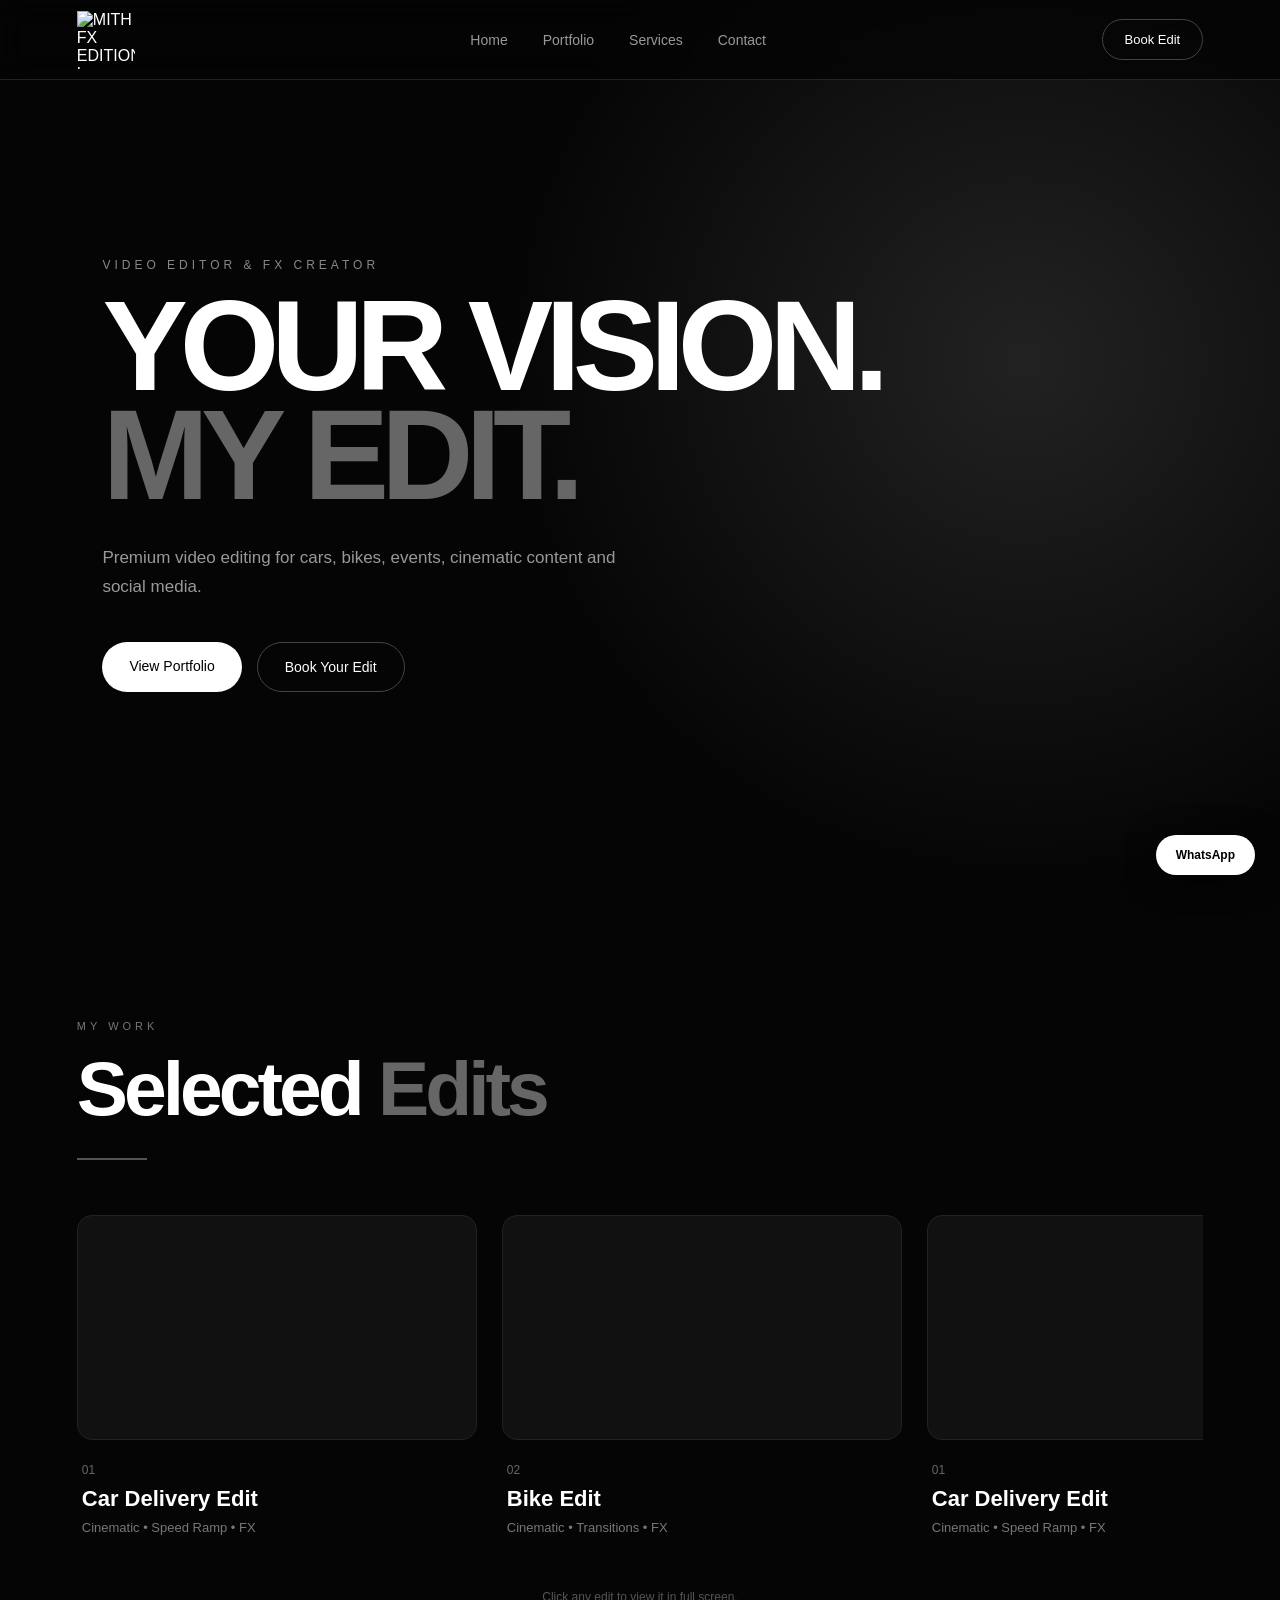
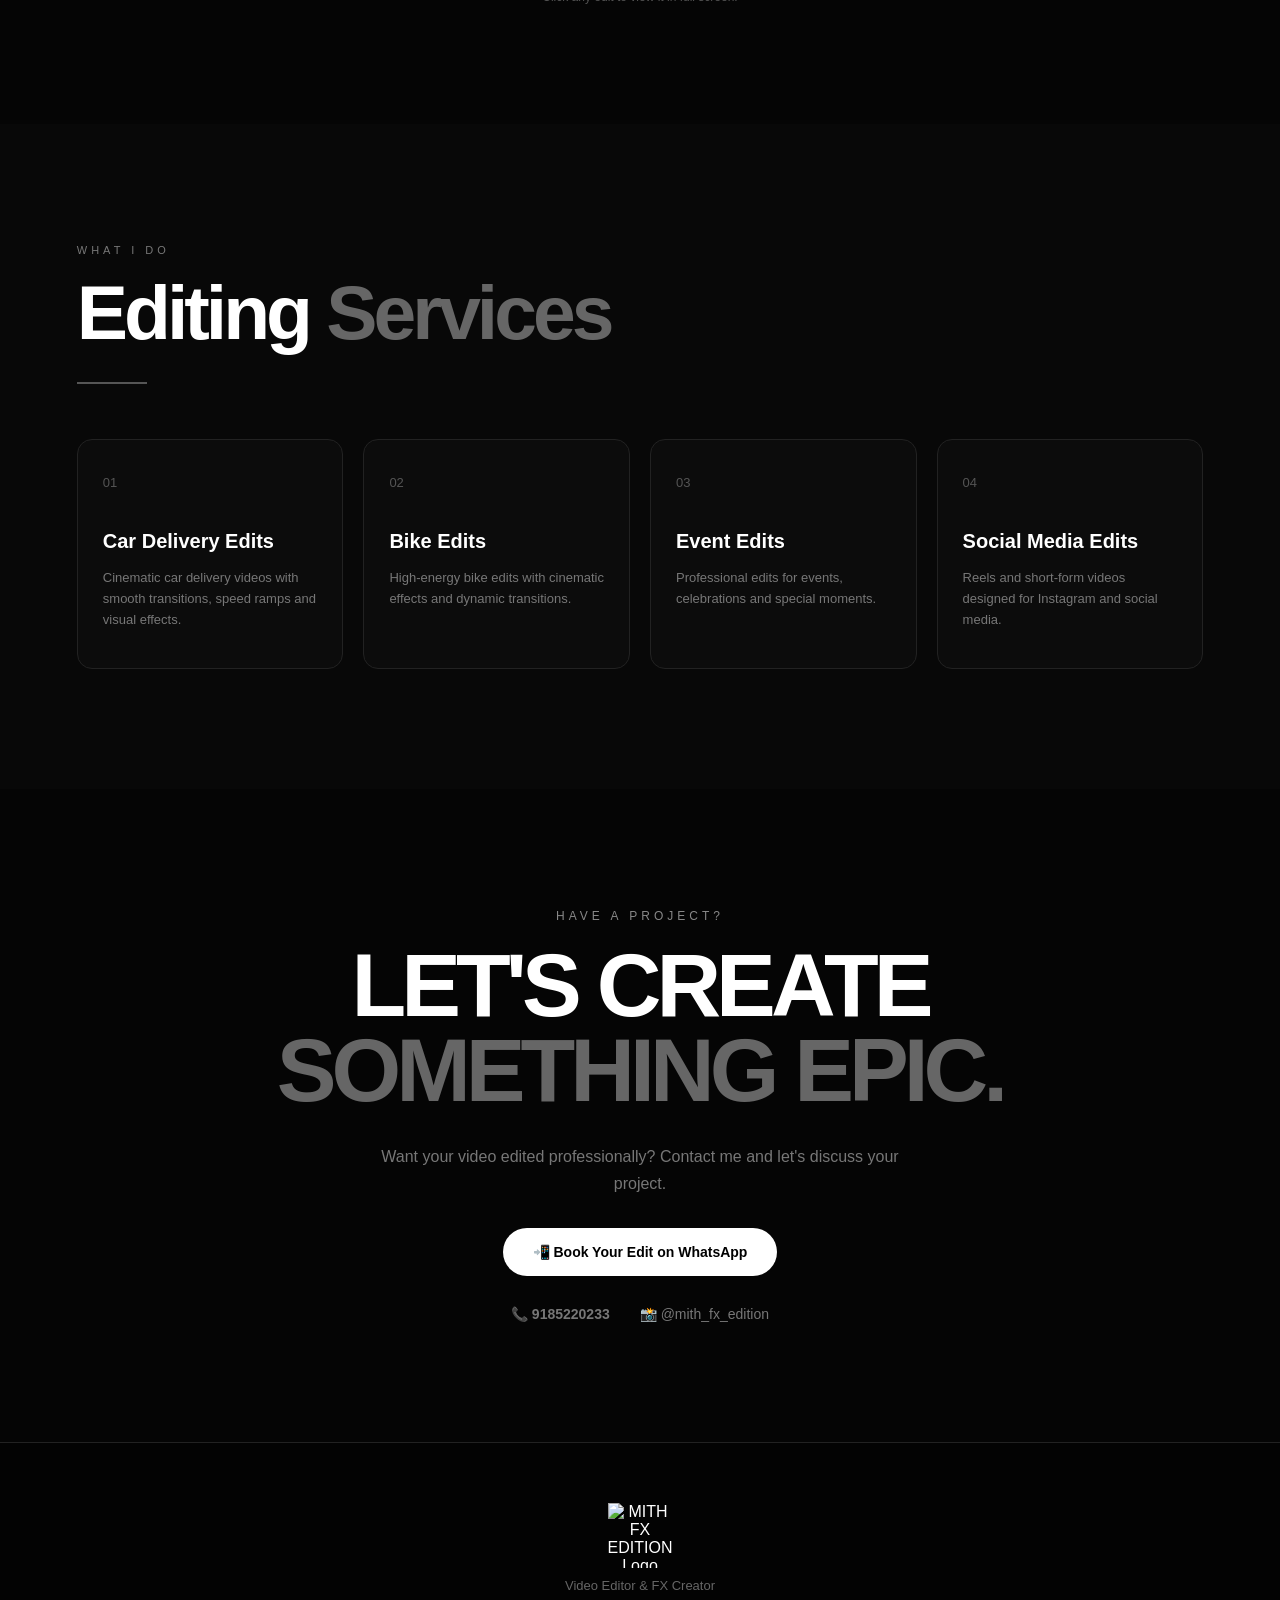
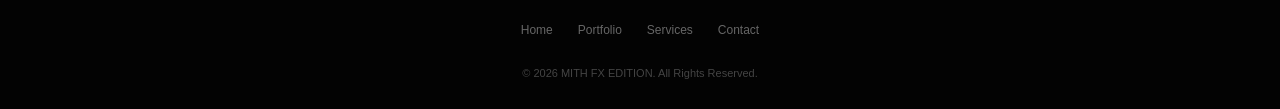
==== index.html @ 2e2ffcba "Add files via upload" ====
<!DOCTYPE html>
<html lang="en">
<head>
    <meta charset="UTF-8">
    <meta name="viewport" content="width=device-width, initial-scale=1.0">

    <title>MITH FX EDITION | Video Editor & FX Creator</title>

    <meta
        name="description"
        content="MITH FX EDITION - Premium video editing for cars, bikes, events and social media."
    >

    <link rel="stylesheet" href="style.css">
</head>

<body>

    <!-- ================= NAVBAR ================= -->

    <header class="navbar">

        <a href="index.html" class="logo">
            <img
                src="https://res.cloudinary.com/wcpmyjbi/image/upload/v1789043425/IMG_20260910_175846.jpg.jpg"
                alt="MITH FX EDITION Logo"
            >
        </a>

        <nav>
            <a href="#home">Home</a>
            <a href="#portfolio">Portfolio</a>
            <a href="#services">Services</a>
            <a href="#contact">Contact</a>
        </nav>

        <a
            class="nav-book"
            href="https://wa.me/9185220233?text=Hello%20MITH%20FX%20EDITION,%20I%20want%20to%20book%20a%20video%20edit."
            target="_blank"
        >
            Book Edit
        </a>

    </header>


    <!-- ================= HERO ================= -->

    <section class="hero" id="home">

        <div class="hero-content">

            <p class="small-title">
                VIDEO EDITOR & FX CREATOR
            </p>

            <h1>
                YOUR VISION.<br>
                <span>MY EDIT.</span>
            </h1>

            <p class="hero-description">
                Premium video editing for cars, bikes, events,
                cinematic content and social media.
            </p>

            <div class="hero-buttons">

                <a href="#portfolio" class="primary-button">
                    View Portfolio
                </a>

                <a
                    href="https://wa.me/9185220233?text=Hello%20MITH%20FX%20EDITION,%20I%20want%20to%20book%20an%20edit."
                    target="_blank"
                    class="secondary-button"
                >
                    Book Your Edit
                </a>

            </div>

        </div>

    </section>


    <!-- ================= PORTFOLIO ================= -->

    <section class="portfolio" id="portfolio">

        <div class="section-heading">

            <p>MY WORK</p>

            <h2>
                Selected <span>Edits</span>
            </h2>

            <div class="line"></div>

        </div>


        <div class="slider-container">

            <div class="video-slider">


                <!-- CAR DELIVERY -->

                <a
                    class="video-card"
                    href="viewer.html?video=car"
                >

                    <div class="video-wrapper">

                        <video
                            src="https://res.cloudinary.com/wcpmyjbi/video/upload/v1789042314/Video-48813.mp4"
                            autoplay
                            muted
                            loop
                            playsinline
                            preload="metadata"
                        ></video>

                        <div class="video-overlay">

                            <div class="play-icon">
                                ▶
                            </div>

                            <p>VIEW EDIT</p>

                        </div>

                    </div>

                    <div class="video-info">

                        <span>01</span>

                        <h3>Car Delivery Edit</h3>

                        <p>
                            Cinematic • Speed Ramp • FX
                        </p>

                    </div>

                </a>


                <!-- BIKE EDIT -->

                <a
                    class="video-card"
                    href="viewer.html?video=bike"
                >

                    <div class="video-wrapper">

                        <video
                            src="https://res.cloudinary.com/wcpmyjbi/video/upload/v1789042285/Video-71641.mp4"
                            autoplay
                            muted
                            loop
                            playsinline
                            preload="metadata"
                        ></video>

                        <div class="video-overlay">

                            <div class="play-icon">
                                ▶
                            </div>

                            <p>VIEW EDIT</p>

                        </div>

                    </div>

                    <div class="video-info">

                        <span>02</span>

                        <h3>Bike Edit</h3>

                        <p>
                            Cinematic • Transitions • FX
                        </p>

                    </div>

                </a>


                <!-- CAR COPY FOR LOOP -->

                <a
                    class="video-card"
                    href="viewer.html?video=car"
                >

                    <div class="video-wrapper">

                        <video
                            src="https://res.cloudinary.com/wcpmyjbi/video/upload/v1789042314/Video-48813.mp4"
                            autoplay
                            muted
                            loop
                            playsinline
                            preload="metadata"
                        ></video>

                        <div class="video-overlay">

                            <div class="play-icon">
                                ▶
                            </div>

                            <p>VIEW EDIT</p>

                        </div>

                    </div>

                    <div class="video-info">

                        <span>01</span>

                        <h3>Car Delivery Edit</h3>

                        <p>
                            Cinematic • Speed Ramp • FX
                        </p>

                    </div>

                </a>


                <!-- BIKE COPY FOR LOOP -->

                <a
                    class="video-card"
                    href="viewer.html?video=bike"
                >

                    <div class="video-wrapper">

                        <video
                            src="https://res.cloudinary.com/wcpmyjbi/video/upload/v1789042285/Video-71641.mp4"
                            autoplay
                            muted
                            loop
                            playsinline
                            preload="metadata"
                        ></video>

                        <div class="video-overlay">

                            <div class="play-icon">
                                ▶
                            </div>

                            <p>VIEW EDIT</p>

                        </div>

                    </div>

                    <div class="video-info">

                        <span>02</span>

                        <h3>Bike Edit</h3>

                        <p>
                            Cinematic • Transitions • FX
                        </p>

                    </div>

                </a>

            </div>

        </div>


        <p class="portfolio-note">
            Click any edit to view it in full screen.
        </p>

    </section>


    <!-- ================= SERVICES ================= -->

    <section class="services" id="services">

        <div class="section-heading">

            <p>WHAT I DO</p>

            <h2>
                Editing <span>Services</span>
            </h2>

            <div class="line"></div>

        </div>


        <div class="service-grid">


            <div class="service-card">

                <div class="service-number">
                    01
                </div>

                <h3>
                    Car Delivery Edits
                </h3>

                <p>
                    Cinematic car delivery videos with
                    smooth transitions, speed ramps
                    and visual effects.
                </p>

            </div>


            <div class="service-card">

                <div class="service-number">
                    02
                </div>

                <h3>
                    Bike Edits
                </h3>

                <p>
                    High-energy bike edits with cinematic
                    effects and dynamic transitions.
                </p>

            </div>


            <div class="service-card">

                <div class="service-number">
                    03
                </div>

                <h3>
                    Event Edits
                </h3>

                <p>
                    Professional edits for events,
                    celebrations and special moments.
                </p>

            </div>


            <div class="service-card">

                <div class="service-number">
                    04
                </div>

                <h3>
                    Social Media Edits
                </h3>

                <p>
                    Reels and short-form videos designed
                    for Instagram and social media.
                </p>

            </div>


        </div>

    </section>


    <!-- ================= CONTACT ================= -->

    <section class="contact" id="contact">

        <div class="contact-box">

            <p class="small-title">
                HAVE A PROJECT?
            </p>

            <h2>
                LET'S CREATE<br>
                <span>SOMETHING EPIC.</span>
            </h2>

            <p>
                Want your video edited professionally?
                Contact me and let's discuss your project.
            </p>


            <a
                href="https://wa.me/9185220233?text=Hello%20MITH%20FX%20EDITION,%20I%20want%20to%20book%20an%20edit."
                target="_blank"
                class="whatsapp-button"
            >
                📲 Book Your Edit on WhatsApp
            </a>


            <div class="contact-details">

                <p>
                    📞
                    <strong>9185220233</strong>
                </p>

                <p>
                    📸
                    <a
                        href="https://www.instagram.com/mith_fx_edition/"
                        target="_blank"
                    >
                        @mith_fx_edition
                    </a>
                </p>

            </div>

        </div>

    </section>


    <!-- ================= FOOTER ================= -->

    <footer>

        <div class="footer-logo">

            <img
                src="https://res.cloudinary.com/wcpmyjbi/image/upload/v1789043425/IMG_20260910_175846.jpg.jpg"
                alt="MITH FX EDITION Logo"
            >

        </div>

        <p>
            Video Editor & FX Creator
        </p>


        <div class="footer-links">

            <a href="#home">
                Home
            </a>

            <a href="#portfolio">
                Portfolio
            </a>

            <a href="#services">
                Services
            </a>

            <a href="#contact">
                Contact
            </a>

        </div>


        <div class="copyright">

            © 2026 MITH FX EDITION.
            All Rights Reserved.

        </div>

    </footer>


    <!-- ================= WHATSAPP FLOATING BUTTON ================= -->

    <a
        class="floating-whatsapp"
        href="https://wa.me/9185220233?text=Hello%20MITH%20FX%20EDITION,%20I%20want%20to%20book%20an%20edit."
        target="_blank"
        aria-label="Book Edit on WhatsApp"
    >
        WhatsApp
    </a>


</body>
</html>
---- style.css ----
/* =========================
   RESET
========================= */

* {
    margin: 0;
    padding: 0;
    box-sizing: border-box;
}


html {
    scroll-behavior: smooth;
}


body {
    background: #050505;
    color: #ffffff;

    font-family:
        Arial,
        Helvetica,
        sans-serif;

    overflow-x: hidden;
}


a {
    color: inherit;
    text-decoration: none;
}


/* =========================
   NAVBAR
========================= */

.navbar {
    position: fixed;

    top: 0;
    left: 0;

    width: 100%;

    height: 80px;

    display: flex;

    align-items: center;

    justify-content: space-between;

    padding: 0 6%;

    background:
        rgba(5, 5, 5, 0.78);

    backdrop-filter:
        blur(15px);

    border-bottom:
        1px solid #222;

    z-index: 1000;
}


.logo {
    display: flex;

    align-items: center;

    text-decoration: none;
}


.logo img {
    width: 58px;

    height: 58px;

    object-fit: contain;

    display: block;
}


.navbar nav {
    display: flex;

    gap: 35px;
}


.navbar nav a {
    color: #999;

    font-size: 14px;

    transition: 0.3s;
}


.navbar nav a:hover {
    color: #fff;
}


.nav-book {
    padding: 12px 22px;

    border:
        1px solid #444;

    border-radius: 30px;

    font-size: 13px;

    transition: 0.3s;
}


.nav-book:hover {
    background: #fff;

    color: #000;
}


/* =========================
   HERO
========================= */

.hero {
    min-height: 100vh;

    display: flex;

    align-items: center;

    padding:
        130px 8% 80px;

    position: relative;

    background:
        radial-gradient(
            circle at 80% 40%,
            #222 0%,
            #050505 45%
        );
}


.hero-content {
    max-width: 850px;
}


.small-title {
    color: #888;

    font-size: 12px;

    letter-spacing: 4px;

    margin-bottom: 20px;
}


.hero h1 {
    font-size:
        clamp(60px, 10vw, 145px);

    line-height: 0.85;

    letter-spacing: -8px;

    font-weight: 900;
}


.hero h1 span {
    color: #666;
}


.hero-description {
    max-width: 550px;

    color: #999;

    font-size: 17px;

    line-height: 1.7;

    margin-top: 35px;
}


.hero-buttons {
    display: flex;

    gap: 15px;

    margin-top: 40px;
}


.primary-button,
.secondary-button {
    padding:
        16px 27px;

    border-radius: 30px;

    font-size: 14px;

    transition: 0.3s;
}


.primary-button {
    background: #fff;

    color: #000;
}


.primary-button:hover {
    transform:
        translateY(-3px);
}


.secondary-button {
    border:
        1px solid #444;

    color: #fff;
}


.secondary-button:hover {
    background: #fff;

    color: #000;
}


/* =========================
   SECTIONS
========================= */

.portfolio,
.services,
.contact {
    padding:
        120px 6%;
}


.section-heading {
    margin-bottom: 55px;
}


.section-heading > p {
    color: #777;

    font-size: 11px;

    letter-spacing: 4px;

    margin-bottom: 12px;
}


.section-heading h2 {
    font-size:
        clamp(40px, 6vw, 80px);

    letter-spacing: -4px;
}


.section-heading h2 span {
    color: #666;
}


.line {
    width: 70px;

    height: 2px;

    background: #555;

    margin-top: 25px;
}


/* =========================
   VIDEO SLIDER
========================= */

.slider-container {
    width: 100%;

    overflow: hidden;
}


.video-slider {
    display: flex;

    gap: 25px;

    width: max-content;

    animation:
        slideVideos 35s linear infinite;
}


.video-slider:hover {
    animation-play-state: paused;
}


.video-card {
    width:
        min(400px, 75vw);

    flex-shrink: 0;

    display: block;
}


.video-wrapper {
    position: relative;

    width: 100%;

    aspect-ratio:
        16 / 9;

    overflow: hidden;

    background: #111;

    border-radius: 15px;

    border:
        1px solid #222;
}


.video-wrapper video {
    width: 100%;

    height: 100%;

    object-fit: cover;

    display: block;

    transition:
        transform 0.6s;
}


.video-card:hover video {
    transform:
        scale(1.05);
}


.video-overlay {
    position: absolute;

    inset: 0;

    display: flex;

    flex-direction: column;

    align-items: center;

    justify-content: center;

    background:
        rgba(0, 0, 0, 0.25);

    opacity: 0;

    transition: 0.3s;
}


.video-card:hover
.video-overlay {
    opacity: 1;
}


.play-icon {
    width: 60px;

    height: 60px;

    display: flex;

    align-items: center;

    justify-content: center;

    border:
        1px solid #fff;

    border-radius: 50%;

    background:
        rgba(0, 0, 0, 0.5);
}


.video-overlay p {
    margin-top: 15px;

    font-size: 11px;

    letter-spacing: 3px;
}


.video-info {
    padding:
        20px 5px;
}


.video-info span {
    color: #666;

    font-size: 12px;
}


.video-info h3 {
    font-size: 22px;

    margin-top: 8px;
}


.video-info p {
    color: #777;

    font-size: 13px;

    margin-top: 8px;
}


.portfolio-note {
    color: #555;

    text-align: center;

    margin-top: 35px;

    font-size: 12px;
}


@keyframes slideVideos {

    0% {
        transform:
            translateX(0);
    }

    100% {
        transform:
            translateX(-50%);
    }

}


/* =========================
   SERVICES
========================= */

.services {
    background: #080808;
}


.service-grid {
    display: grid;

    grid-template-columns:
        repeat(4, 1fr);

    gap: 20px;
}


.service-card {
    padding:
        35px 25px;

    border:
        1px solid #222;

    border-radius: 15px;

    background: #0c0c0c;

    min-height: 230px;

    transition: 0.3s;
}


.service-card:hover {
    transform:
        translateY(-8px);

    border-color: #555;
}


.service-number {
    color: #555;

    font-size: 13px;

    margin-bottom: 40px;
}


.service-card h3 {
    font-size: 20px;

    margin-bottom: 15px;
}


.service-card p {
    color: #777;

    line-height: 1.6;

    font-size: 13px;
}


/* =========================
   CONTACT
========================= */

.contact {
    text-align: center;

    display: flex;

    justify-content: center;
}


.contact-box {
    max-width: 850px;
}


.contact h2 {
    font-size:
        clamp(45px, 7vw, 90px);

    line-height: 0.95;

    letter-spacing: -5px;
}


.contact h2 span {
    color: #666;
}


.contact-box >
p:not(.small-title) {
    color: #777;

    line-height: 1.7;

    max-width: 550px;

    margin:
        30px auto;
}


.whatsapp-button {
    display: inline-block;

    padding:
        16px 30px;

    border-radius: 30px;

    background: #fff;

    color: #000;

    font-weight: bold;

    font-size: 14px;

    transition: 0.3s;
}


.whatsapp-button:hover {
    transform:
        translateY(-4px);

    box-shadow:
        0 10px 40px
        rgba(255,255,255,0.1);
}


.contact-details {
    margin-top: 30px;

    display: flex;

    justify-content: center;

    gap: 30px;

    color: #777;

    font-size: 14px;
}


.contact-details a:hover {
    color: #fff;
}


/* =========================
   FOOTER
========================= */

footer {
    border-top:
        1px solid #222;

    padding:
        60px 6% 30px;

    text-align: center;

    background: #030303;
}


.footer-logo {
    display: flex;

    justify-content: center;

    align-items: center;
}


.footer-logo img {
    width: 65px;

    height: 65px;

    object-fit: contain;
}


footer > p {
    color: #666;

    font-size: 13px;

    margin-top: 10px;
}


.footer-links {
    display: flex;

    justify-content: center;

    gap: 25px;

    margin: 30px 0;
}


.footer-links a {
    color: #666;

    font-size: 12px;
}


.footer-links a:hover {
    color: #fff;
}


.copyright {
    color: #444;

    font-size: 11px;

    margin-top: 30px;
}


/* =========================
   FLOATING WHATSAPP
========================= */

.floating-whatsapp {
    position: fixed;

    right: 25px;

    bottom: 25px;

    background: #fff;

    color: #000;

    padding:
        13px 20px;

    border-radius: 30px;

    font-size: 12px;

    font-weight: bold;

    z-index: 999;

    box-shadow:
        0 5px 30px
        rgba(0,0,0,0.5);

    transition: 0.3s;
}


.floating-whatsapp:hover {
    transform:
        translateY(-4px);
}


/* =========================
   VIEWER PAGE
========================= */

.viewer-page {
    min-height: 100vh;
}


.viewer-navbar {
    height: 80px;

    padding:
        0 6%;

    display: flex;

    align-items: center;

    justify-content: space-between;

    border-bottom:
        1px solid #222;
}


.back-button {
    color: #888;

    font-size: 14px;
}


.back-button:hover {
    color: #fff;
}


.viewer-container {
    min-height:
        calc(100vh - 80px);

    padding:
        70px 6%;

    display: flex;

    align-items: center;

    justify-content: center;

    gap: 70px;
}


.large-video-box {
    width:
        min(800px, 60vw);

    background: #000;

    border-radius: 15px;

    overflow: hidden;

    border:
        1px solid #222;
}


.large-video-box video {
    width: 100%;

    display: block;

    max-height: 75vh;
}


.viewer-info {
    max-width: 400px;
}


.viewer-info h1 {
    font-size:
        clamp(40px, 5vw, 70px);

    line-height: 0.95;

    letter-spacing: -3px;
}


.viewer-info >
p:not(.small-title) {
    color: #777;

    line-height: 1.7;

    margin:
        25px 0 30px;
}


/* =========================
   TABLET / MOBILE
========================= */

@media (max-width: 800px) {

    .navbar {
        height: 70px;

        padding:
            0 5%;
    }


    .logo img {
        width: 50px;

        height: 50px;
    }


    .navbar nav {
        display: none;
    }


    .nav-book {
        padding:
            9px 15px;

        font-size: 11px;
    }


    .hero {
        padding:
            120px 7% 70px;
    }


    .hero h1 {
        font-size: 65px;

        letter-spacing: -4px;
    }


    .hero-description {
        font-size: 14px;
    }


    .hero-buttons {
        flex-direction: column;

        align-items: flex-start;
    }


    .portfolio,
    .services,
    .contact {
        padding:
            80px 5%;
    }


    .section-heading h2 {
        letter-spacing: -2px;
    }


    .video-card {
        width: 80vw;
    }


    .service-grid {
        grid-template-columns:
            1fr 1fr;
    }


    .contact h2 {
        letter-spacing: -3px;
    }


    .contact-details {
        flex-direction: column;

        gap: 12px;
    }


    .viewer-navbar {
        padding:
            0 5%;
    }


    .viewer-container {
        padding:
            50px 5%;

        flex-direction: column;

        gap: 40px;
    }


    .large-video-box {
        width: 100%;
    }


    .viewer-info {
        width: 100%;
    }

}


/* =========================
   SMALL PHONES
========================= */

@media (max-width: 500px) {

    .service-grid {
        grid-template-columns: 1fr;
    }


    .service-card {
        min-height: auto;
    }


    .logo img {
        width: 46px;

        height: 46px;
    }


    .hero h1 {
        font-size: 56px;
    }


    .floating-whatsapp {
        right: 15px;

        bottom: 15px;

        padding:
            11px 16px;
    }

}
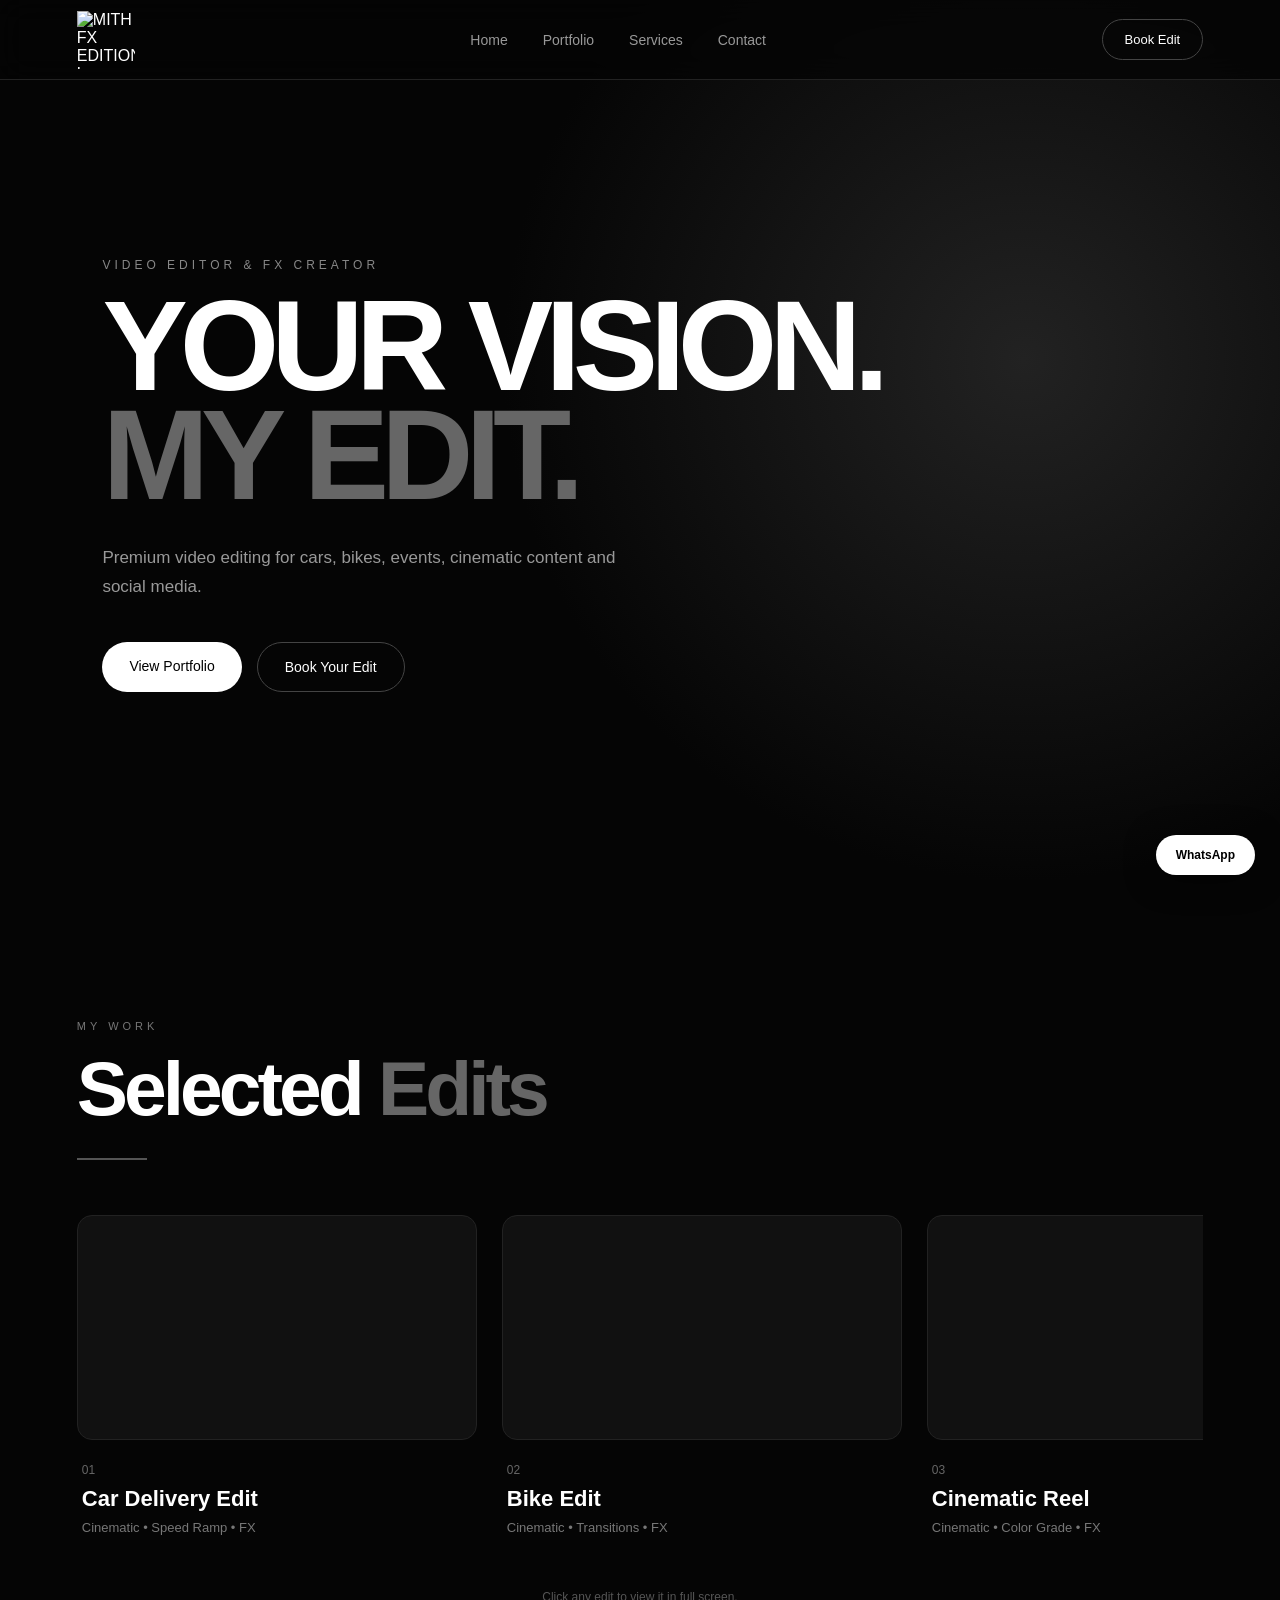
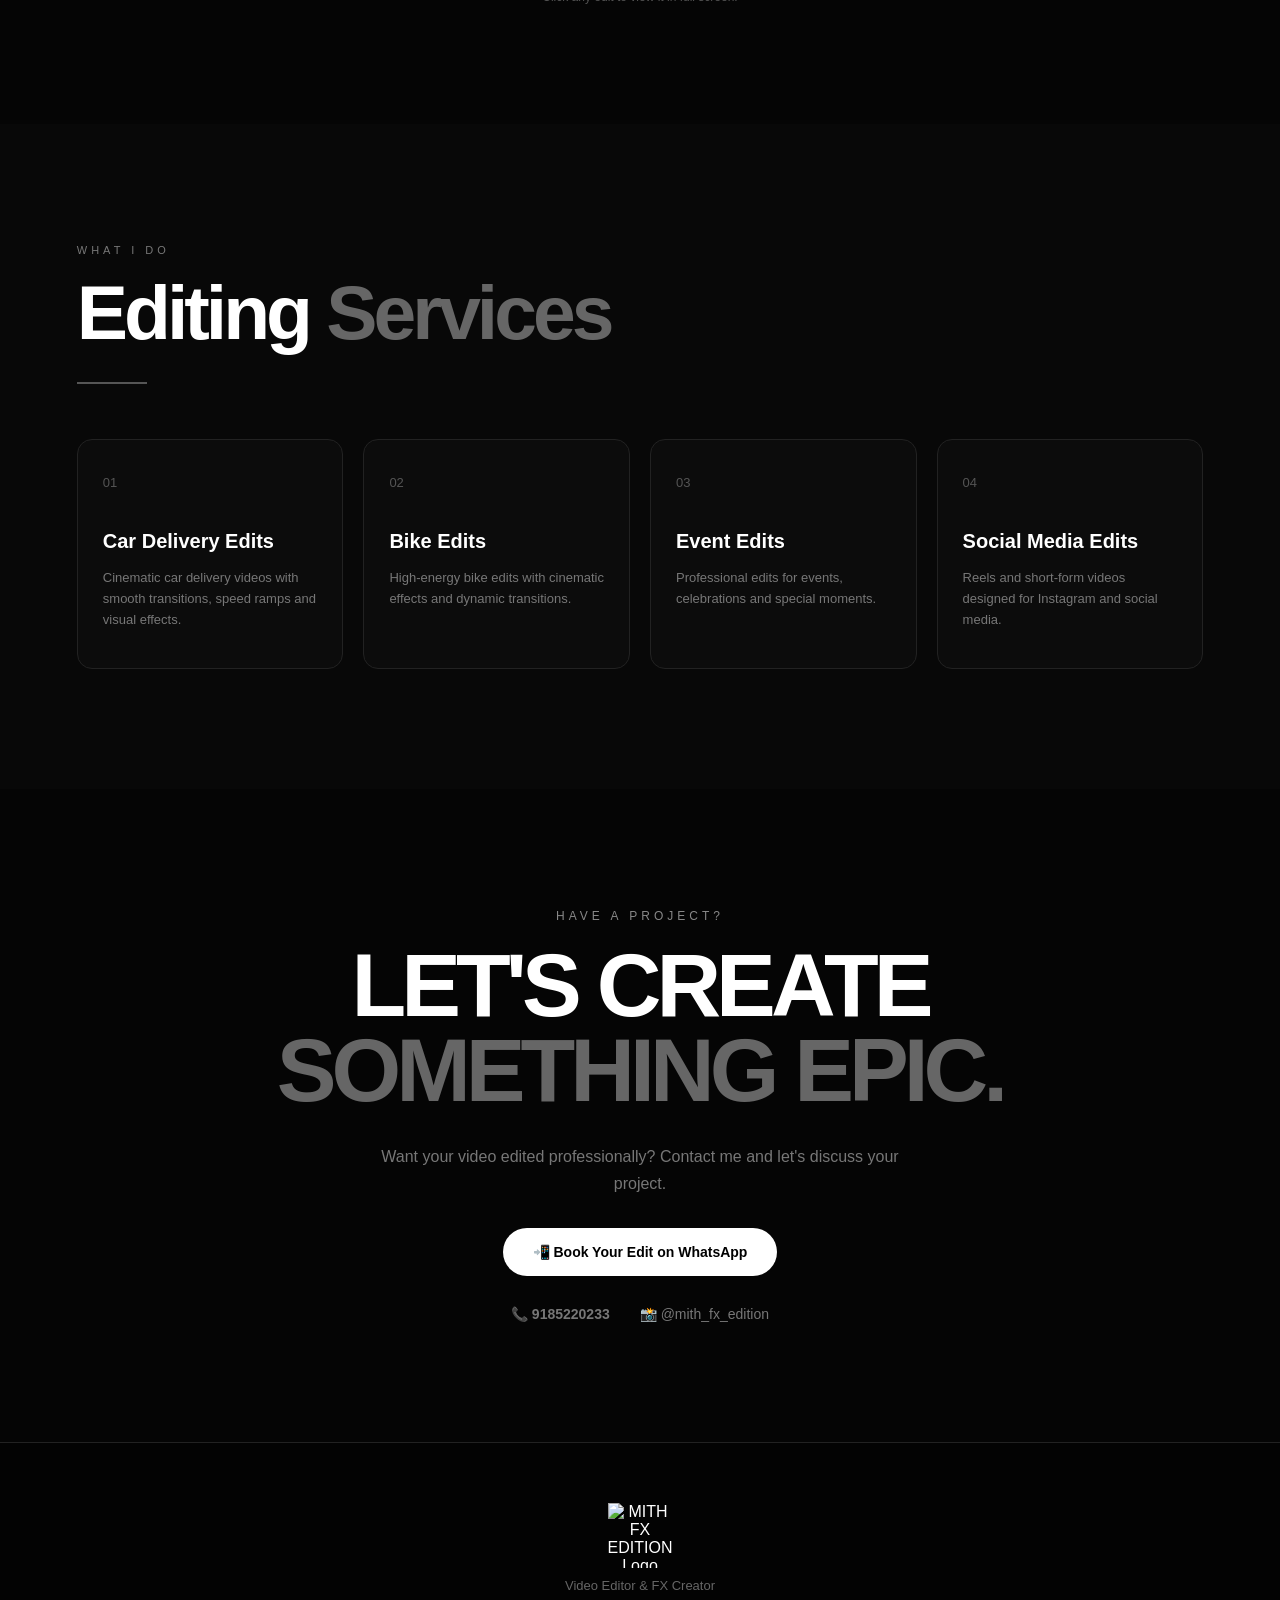
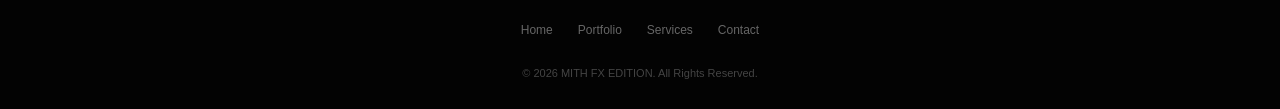
==== commit f6c29be2: "Add files via upload" ====
--- a/index.html
+++ b/index.html
@@ -1,516 +1,1236 @@
-<!DOCTYPE html>
-<html lang="en">
-<head>
-    <meta charset="UTF-8">
-    <meta name="viewport" content="width=device-width, initial-scale=1.0">
-
-    <title>MITH FX EDITION | Video Editor & FX Creator</title>
-
-    <meta
-        name="description"
-        content="MITH FX EDITION - Premium video editing for cars, bikes, events and social media."
-    >
-
-    <link rel="stylesheet" href="style.css">
-</head>
-
-<body>
-
-    <!-- ================= NAVBAR ================= -->
-
-    <header class="navbar">
-
-        <a href="index.html" class="logo">
-            <img
-                src="https://res.cloudinary.com/wcpmyjbi/image/upload/v1789043425/IMG_20260910_175846.jpg.jpg"
-                alt="MITH FX EDITION Logo"
-            >
-        </a>
-
-        <nav>
-            <a href="#home">Home</a>
-            <a href="#portfolio">Portfolio</a>
-            <a href="#services">Services</a>
-            <a href="#contact">Contact</a>
-        </nav>
-
-        <a
-            class="nav-book"
-            href="https://wa.me/9185220233?text=Hello%20MITH%20FX%20EDITION,%20I%20want%20to%20book%20a%20video%20edit."
-            target="_blank"
-        >
-            Book Edit
-        </a>
-
-    </header>
-
-
-    <!-- ================= HERO ================= -->
-
-    <section class="hero" id="home">
-
-        <div class="hero-content">
-
-            <p class="small-title">
-                VIDEO EDITOR & FX CREATOR
-            </p>
-
-            <h1>
-                YOUR VISION.<br>
-                <span>MY EDIT.</span>
-            </h1>
-
-            <p class="hero-description">
-                Premium video editing for cars, bikes, events,
-                cinematic content and social media.
-            </p>
-
-            <div class="hero-buttons">
-
-                <a href="#portfolio" class="primary-button">
-                    View Portfolio
-                </a>
-
-                <a
-                    href="https://wa.me/9185220233?text=Hello%20MITH%20FX%20EDITION,%20I%20want%20to%20book%20an%20edit."
-                    target="_blank"
-                    class="secondary-button"
-                >
-                    Book Your Edit
-                </a>
-
-            </div>
-
-        </div>
-
-    </section>
-
-
-    <!-- ================= PORTFOLIO ================= -->
-
-    <section class="portfolio" id="portfolio">
-
-        <div class="section-heading">
-
-            <p>MY WORK</p>
-
-            <h2>
-                Selected <span>Edits</span>
-            </h2>
-
-            <div class="line"></div>
-
-        </div>
-
-
-        <div class="slider-container">
-
-            <div class="video-slider">
-
-
-                <!-- CAR DELIVERY -->
-
-                <a
-                    class="video-card"
-                    href="viewer.html?video=car"
-                >
-
-                    <div class="video-wrapper">
-
-                        <video
-                            src="https://res.cloudinary.com/wcpmyjbi/video/upload/v1789042314/Video-48813.mp4"
-                            autoplay
-                            muted
-                            loop
-                            playsinline
-                            preload="metadata"
-                        ></video>
-
-                        <div class="video-overlay">
-
-                            <div class="play-icon">
-                                ▶
-                            </div>
-
-                            <p>VIEW EDIT</p>
-
-                        </div>
-
-                    </div>
-
-                    <div class="video-info">
-
-                        <span>01</span>
-
-                        <h3>Car Delivery Edit</h3>
-
-                        <p>
-                            Cinematic • Speed Ramp • FX
-                        </p>
-
-                    </div>
-
-                </a>
-
-
-                <!-- BIKE EDIT -->
-
-                <a
-                    class="video-card"
-                    href="viewer.html?video=bike"
-                >
-
-                    <div class="video-wrapper">
-
-                        <video
-                            src="https://res.cloudinary.com/wcpmyjbi/video/upload/v1789042285/Video-71641.mp4"
-                            autoplay
-                            muted
-                            loop
-                            playsinline
-                            preload="metadata"
-                        ></video>
-
-                        <div class="video-overlay">
-
-                            <div class="play-icon">
-                                ▶
-                            </div>
-
-                            <p>VIEW EDIT</p>
-
-                        </div>
-
-                    </div>
-
-                    <div class="video-info">
-
-                        <span>02</span>
-
-                        <h3>Bike Edit</h3>
-
-                        <p>
-                            Cinematic • Transitions • FX
-                        </p>
-
-                    </div>
-
-                </a>
-
-
-                <!-- CAR COPY FOR LOOP -->
-
-                <a
-                    class="video-card"
-                    href="viewer.html?video=car"
-                >
-
-                    <div class="video-wrapper">
-
-                        <video
-                            src="https://res.cloudinary.com/wcpmyjbi/video/upload/v1789042314/Video-48813.mp4"
-                            autoplay
-                            muted
-                            loop
-                            playsinline
-                            preload="metadata"
-                        ></video>
-
-                        <div class="video-overlay">
-
-                            <div class="play-icon">
-                                ▶
-                            </div>
-
-                            <p>VIEW EDIT</p>
-
-                        </div>
-
-                    </div>
-
-                    <div class="video-info">
-
-                        <span>01</span>
-
-                        <h3>Car Delivery Edit</h3>
-
-                        <p>
-                            Cinematic • Speed Ramp • FX
-                        </p>
-
-                    </div>
-
-                </a>
-
-
-                <!-- BIKE COPY FOR LOOP -->
-
-                <a
-                    class="video-card"
-                    href="viewer.html?video=bike"
-                >
-
-                    <div class="video-wrapper">
-
-                        <video
-                            src="https://res.cloudinary.com/wcpmyjbi/video/upload/v1789042285/Video-71641.mp4"
-                            autoplay
-                            muted
-                            loop
-                            playsinline
-                            preload="metadata"
-                        ></video>
-
-                        <div class="video-overlay">
-
-                            <div class="play-icon">
-                                ▶
-                            </div>
-
-                            <p>VIEW EDIT</p>
-
-                        </div>
-
-                    </div>
-
-                    <div class="video-info">
-
-                        <span>02</span>
-
-                        <h3>Bike Edit</h3>
-
-                        <p>
-                            Cinematic • Transitions • FX
-                        </p>
-
-                    </div>
-
-                </a>
-
-            </div>
-
-        </div>
-
-
-        <p class="portfolio-note">
-            Click any edit to view it in full screen.
-        </p>
-
-    </section>
-
-
-    <!-- ================= SERVICES ================= -->
-
-    <section class="services" id="services">
-
-        <div class="section-heading">
-
-            <p>WHAT I DO</p>
-
-            <h2>
-                Editing <span>Services</span>
-            </h2>
-
-            <div class="line"></div>
-
-        </div>
-
-
-        <div class="service-grid">
-
-
-            <div class="service-card">
-
-                <div class="service-number">
-                    01
-                </div>
-
-                <h3>
-                    Car Delivery Edits
-                </h3>
-
-                <p>
-                    Cinematic car delivery videos with
-                    smooth transitions, speed ramps
-                    and visual effects.
-                </p>
-
-            </div>
-
-
-            <div class="service-card">
-
-                <div class="service-number">
-                    02
-                </div>
-
-                <h3>
-                    Bike Edits
-                </h3>
-
-                <p>
-                    High-energy bike edits with cinematic
-                    effects and dynamic transitions.
-                </p>
-
-            </div>
-
-
-            <div class="service-card">
-
-                <div class="service-number">
-                    03
-                </div>
-
-                <h3>
-                    Event Edits
-                </h3>
-
-                <p>
-                    Professional edits for events,
-                    celebrations and special moments.
-                </p>
-
-            </div>
-
-
-            <div class="service-card">
-
-                <div class="service-number">
-                    04
-                </div>
-
-                <h3>
-                    Social Media Edits
-                </h3>
-
-                <p>
-                    Reels and short-form videos designed
-                    for Instagram and social media.
-                </p>
-
-            </div>
-
-
-        </div>
-
-    </section>
-
-
-    <!-- ================= CONTACT ================= -->
-
-    <section class="contact" id="contact">
-
-        <div class="contact-box">
-
-            <p class="small-title">
-                HAVE A PROJECT?
-            </p>
-
-            <h2>
-                LET'S CREATE<br>
-                <span>SOMETHING EPIC.</span>
-            </h2>
-
-            <p>
-                Want your video edited professionally?
-                Contact me and let's discuss your project.
-            </p>
-
-
-            <a
-                href="https://wa.me/9185220233?text=Hello%20MITH%20FX%20EDITION,%20I%20want%20to%20book%20an%20edit."
-                target="_blank"
-                class="whatsapp-button"
-            >
-                📲 Book Your Edit on WhatsApp
-            </a>
-
-
-            <div class="contact-details">
-
-                <p>
-                    📞
-                    <strong>9185220233</strong>
-                </p>
-
-                <p>
-                    📸
-                    <a
-                        href="https://www.instagram.com/mith_fx_edition/"
-                        target="_blank"
-                    >
-                        @mith_fx_edition
-                    </a>
-                </p>
-
-            </div>
-
-        </div>
-
-    </section>
-
-
-    <!-- ================= FOOTER ================= -->
-
-    <footer>
-
-        <div class="footer-logo">
-
-            <img
-                src="https://res.cloudinary.com/wcpmyjbi/image/upload/v1789043425/IMG_20260910_175846.jpg.jpg"
-                alt="MITH FX EDITION Logo"
-            >
-
-        </div>
-
-        <p>
-            Video Editor & FX Creator
-        </p>
-
-
-        <div class="footer-links">
-
-            <a href="#home">
-                Home
-            </a>
-
-            <a href="#portfolio">
-                Portfolio
-            </a>
-
-            <a href="#services">
-                Services
-            </a>
-
-            <a href="#contact">
-                Contact
-            </a>
-
-        </div>
-
-
-        <div class="copyright">
-
-            © 2026 MITH FX EDITION.
-            All Rights Reserved.
-
-        </div>
-
-    </footer>
-
-
-    <!-- ================= WHATSAPP FLOATING BUTTON ================= -->
-
-    <a
-        class="floating-whatsapp"
-        href="https://wa.me/9185220233?text=Hello%20MITH%20FX%20EDITION,%20I%20want%20to%20book%20an%20edit."
-        target="_blank"
-        aria-label="Book Edit on WhatsApp"
-    >
-        WhatsApp
-    </a>
-
-
-</body>
+<!DOCTYPE html>
+<html lang="en">
+<head>
+    <meta charset="UTF-8">
+    <meta name="viewport" content="width=device-width, initial-scale=1.0">
+
+    <title>MITH FX EDITION | Video Editor & FX Creator</title>
+
+    <meta
+        name="description"
+        content="MITH FX EDITION - Premium video editing for cars, bikes, events and social media."
+    >
+
+    <link rel="stylesheet" href="style.css">
+</head>
+
+<body>
+
+    <!-- ================= NAVBAR ================= -->
+
+    <header class="navbar">
+
+        <a href="index.html" class="logo">
+            <img
+                src="https://res.cloudinary.com/wcpmyjbi/image/upload/v1789043425/IMG_20260910_175846.jpg.jpg"
+                alt="MITH FX EDITION Logo"
+            >
+        </a>
+
+        <nav>
+            <a href="#home">Home</a>
+            <a href="#portfolio">Portfolio</a>
+            <a href="#services">Services</a>
+            <a href="#contact">Contact</a>
+        </nav>
+
+        <a
+            class="nav-book"
+            href="https://wa.me/9185220233?text=Hello%20MITH%20FX%20EDITION,%20I%20want%20to%20book%20a%20video%20edit."
+            target="_blank"
+        >
+            Book Edit
+        </a>
+
+    </header>
+
+
+    <!-- ================= HERO ================= -->
+
+    <section class="hero" id="home">
+
+        <div class="hero-content">
+
+            <p class="small-title">
+                VIDEO EDITOR & FX CREATOR
+            </p>
+
+            <h1>
+                YOUR VISION.<br>
+                <span>MY EDIT.</span>
+            </h1>
+
+            <p class="hero-description">
+                Premium video editing for cars, bikes, events,
+                cinematic content and social media.
+            </p>
+
+            <div class="hero-buttons">
+
+                <a href="#portfolio" class="primary-button">
+                    View Portfolio
+                </a>
+
+                <a
+                    href="https://wa.me/9185220233?text=Hello%20MITH%20FX%20EDITION,%20I%20want%20to%20book%20an%20edit."
+                    target="_blank"
+                    class="secondary-button"
+                >
+                    Book Your Edit
+                </a>
+
+            </div>
+
+        </div>
+
+    </section>
+
+
+    <!-- ================= PORTFOLIO ================= -->
+
+    <section class="portfolio" id="portfolio">
+
+        <div class="section-heading">
+
+            <p>MY WORK</p>
+
+            <h2>
+                Selected <span>Edits</span>
+            </h2>
+
+            <div class="line"></div>
+
+        </div>
+
+
+        <div class="slider-container">
+
+            <div class="video-slider">
+
+
+                <!-- CAR DELIVERY EDIT -->
+
+                <a
+                    class="video-card"
+                    href="viewer.html?video=car"
+                >
+
+                    <div class="video-wrapper">
+
+                        <video
+                            src="https://res.cloudinary.com/wcpmyjbi/video/upload/v1789042314/Video-48813.mp4"
+                            autoplay
+                            muted
+                            loop
+                            playsinline
+                            preload="metadata"
+                        ></video>
+
+                        <div class="video-overlay">
+
+                            <div class="play-icon">
+                                ▶
+                            </div>
+
+                            <p>VIEW EDIT</p>
+
+                        </div>
+
+                    </div>
+
+                    <div class="video-info">
+
+                        <span>01</span>
+
+                        <h3>Car Delivery Edit</h3>
+
+                        <p>
+                            Cinematic • Speed Ramp • FX
+                        </p>
+
+                    </div>
+
+                </a>
+
+
+                <!-- BIKE EDIT -->
+
+                <a
+                    class="video-card"
+                    href="viewer.html?video=bike"
+                >
+
+                    <div class="video-wrapper">
+
+                        <video
+                            src="https://res.cloudinary.com/wcpmyjbi/video/upload/v1789042285/Video-71641.mp4"
+                            autoplay
+                            muted
+                            loop
+                            playsinline
+                            preload="metadata"
+                        ></video>
+
+                        <div class="video-overlay">
+
+                            <div class="play-icon">
+                                ▶
+                            </div>
+
+                            <p>VIEW EDIT</p>
+
+                        </div>
+
+                    </div>
+
+                    <div class="video-info">
+
+                        <span>02</span>
+
+                        <h3>Bike Edit</h3>
+
+                        <p>
+                            Cinematic • Transitions • FX
+                        </p>
+
+                    </div>
+
+                </a>
+
+
+                <!-- CINEMATIC REEL -->
+
+                <a
+                    class="video-card"
+                    href="viewer.html?video=reel1"
+                >
+
+                    <div class="video-wrapper">
+
+                        <video
+                            src="https://res.cloudinary.com/wcpmyjbi/video/upload/v1794896628/IMG_2614.mp4"
+                            autoplay
+                            muted
+                            loop
+                            playsinline
+                            preload="metadata"
+                        ></video>
+
+                        <div class="video-overlay">
+
+                            <div class="play-icon">
+                                ▶
+                            </div>
+
+                            <p>VIEW EDIT</p>
+
+                        </div>
+
+                    </div>
+
+                    <div class="video-info">
+
+                        <span>03</span>
+
+                        <h3>Cinematic Reel</h3>
+
+                        <p>
+                            Cinematic • Color Grade • FX
+                        </p>
+
+                    </div>
+
+                </a>
+
+
+                <!-- SPEED RAMP REEL -->
+
+                <a
+                    class="video-card"
+                    href="viewer.html?video=reel2"
+                >
+
+                    <div class="video-wrapper">
+
+                        <video
+                            src="https://res.cloudinary.com/wcpmyjbi/video/upload/v1794896746/IMG_2600.mp4"
+                            autoplay
+                            muted
+                            loop
+                            playsinline
+                            preload="metadata"
+                        ></video>
+
+                        <div class="video-overlay">
+
+                            <div class="play-icon">
+                                ▶
+                            </div>
+
+                            <p>VIEW EDIT</p>
+
+                        </div>
+
+                    </div>
+
+                    <div class="video-info">
+
+                        <span>04</span>
+
+                        <h3>Speed Ramp Reel</h3>
+
+                        <p>
+                            Speed Ramp • Beat Sync • FX
+                        </p>
+
+                    </div>
+
+                </a>
+
+
+                <!-- TRANSITION REEL -->
+
+                <a
+                    class="video-card"
+                    href="viewer.html?video=reel3"
+                >
+
+                    <div class="video-wrapper">
+
+                        <video
+                            src="https://res.cloudinary.com/wcpmyjbi/video/upload/v1794896979/IMG_2609_1.mp4"
+                            autoplay
+                            muted
+                            loop
+                            playsinline
+                            preload="metadata"
+                        ></video>
+
+                        <div class="video-overlay">
+
+                            <div class="play-icon">
+                                ▶
+                            </div>
+
+                            <p>VIEW EDIT</p>
+
+                        </div>
+
+                    </div>
+
+                    <div class="video-info">
+
+                        <span>05</span>
+
+                        <h3>Transition Reel</h3>
+
+                        <p>
+                            Transitions • Motion • FX
+                        </p>
+
+                    </div>
+
+                </a>
+
+
+                <!-- FX SHOWCASE -->
+
+                <a
+                    class="video-card"
+                    href="viewer.html?video=reel4"
+                >
+
+                    <div class="video-wrapper">
+
+                        <video
+                            src="https://res.cloudinary.com/wcpmyjbi/video/upload/v1794897119/IMG_2586.mp4"
+                            autoplay
+                            muted
+                            loop
+                            playsinline
+                            preload="metadata"
+                        ></video>
+
+                        <div class="video-overlay">
+
+                            <div class="play-icon">
+                                ▶
+                            </div>
+
+                            <p>VIEW EDIT</p>
+
+                        </div>
+
+                    </div>
+
+                    <div class="video-info">
+
+                        <span>06</span>
+
+                        <h3>FX Showcase</h3>
+
+                        <p>
+                            Visual FX • Glow • Cinematic
+                        </p>
+
+                    </div>
+
+                </a>
+
+
+                <!-- SLOW-MO CINEMATIC -->
+
+                <a
+                    class="video-card"
+                    href="viewer.html?video=reel5"
+                >
+
+                    <div class="video-wrapper">
+
+                        <video
+                            src="https://res.cloudinary.com/wcpmyjbi/video/upload/v1794897346/IMG_3324.mp4"
+                            autoplay
+                            muted
+                            loop
+                            playsinline
+                            preload="metadata"
+                        ></video>
+
+                        <div class="video-overlay">
+
+                            <div class="play-icon">
+                                ▶
+                            </div>
+
+                            <p>VIEW EDIT</p>
+
+                        </div>
+
+                    </div>
+
+                    <div class="video-info">
+
+                        <span>07</span>
+
+                        <h3>Slow-Mo Cinematic</h3>
+
+                        <p>
+                            Slow Motion • Cinematic • Grade
+                        </p>
+
+                    </div>
+
+                </a>
+
+
+                <!-- BEAT SYNC REEL -->
+
+                <a
+                    class="video-card"
+                    href="viewer.html?video=reel6"
+                >
+
+                    <div class="video-wrapper">
+
+                        <video
+                            src="https://res.cloudinary.com/wcpmyjbi/video/upload/v1794897214/IMG_3302.mp4"
+                            autoplay
+                            muted
+                            loop
+                            playsinline
+                            preload="metadata"
+                        ></video>
+
+                        <div class="video-overlay">
+
+                            <div class="play-icon">
+                                ▶
+                            </div>
+
+                            <p>VIEW EDIT</p>
+
+                        </div>
+
+                    </div>
+
+                    <div class="video-info">
+
+                        <span>08</span>
+
+                        <h3>Beat Sync Reel</h3>
+
+                        <p>
+                            Beat Sync • Cuts • FX
+                        </p>
+
+                    </div>
+
+                </a>
+
+
+                <!-- DYNAMIC EDIT -->
+
+                <a
+                    class="video-card"
+                    href="viewer.html?video=reel7"
+                >
+
+                    <div class="video-wrapper">
+
+                        <video
+                            src="https://res.cloudinary.com/wcpmyjbi/video/upload/v1794897669/IMG_3466.mp4"
+                            autoplay
+                            muted
+                            loop
+                            playsinline
+                            preload="metadata"
+                        ></video>
+
+                        <div class="video-overlay">
+
+                            <div class="play-icon">
+                                ▶
+                            </div>
+
+                            <p>VIEW EDIT</p>
+
+                        </div>
+
+                    </div>
+
+                    <div class="video-info">
+
+                        <span>09</span>
+
+                        <h3>Dynamic Edit</h3>
+
+                        <p>
+                            Dynamic • Transitions • FX
+                        </p>
+
+                    </div>
+
+                </a>
+
+
+                <!-- SOCIAL MEDIA REEL -->
+
+                <a
+                    class="video-card"
+                    href="viewer.html?video=reel8"
+                >
+
+                    <div class="video-wrapper">
+
+                        <video
+                            src="https://res.cloudinary.com/wcpmyjbi/video/upload/v1794897957/IMG_4003_1.mp4"
+                            autoplay
+                            muted
+                            loop
+                            playsinline
+                            preload="metadata"
+                        ></video>
+
+                        <div class="video-overlay">
+
+                            <div class="play-icon">
+                                ▶
+                            </div>
+
+                            <p>VIEW EDIT</p>
+
+                        </div>
+
+                    </div>
+
+                    <div class="video-info">
+
+                        <span>10</span>
+
+                        <h3>Social Media Reel</h3>
+
+                        <p>
+                            Reels • Short-Form • FX
+                        </p>
+
+                    </div>
+
+                </a>
+
+
+                <!-- CAR DELIVERY EDIT (COPY FOR LOOP) -->
+
+                <a
+                    class="video-card"
+                    href="viewer.html?video=car"
+                >
+
+                    <div class="video-wrapper">
+
+                        <video
+                            src="https://res.cloudinary.com/wcpmyjbi/video/upload/v1789042314/Video-48813.mp4"
+                            autoplay
+                            muted
+                            loop
+                            playsinline
+                            preload="metadata"
+                        ></video>
+
+                        <div class="video-overlay">
+
+                            <div class="play-icon">
+                                ▶
+                            </div>
+
+                            <p>VIEW EDIT</p>
+
+                        </div>
+
+                    </div>
+
+                    <div class="video-info">
+
+                        <span>01</span>
+
+                        <h3>Car Delivery Edit</h3>
+
+                        <p>
+                            Cinematic • Speed Ramp • FX
+                        </p>
+
+                    </div>
+
+                </a>
+
+
+                <!-- BIKE EDIT (COPY FOR LOOP) -->
+
+                <a
+                    class="video-card"
+                    href="viewer.html?video=bike"
+                >
+
+                    <div class="video-wrapper">
+
+                        <video
+                            src="https://res.cloudinary.com/wcpmyjbi/video/upload/v1789042285/Video-71641.mp4"
+                            autoplay
+                            muted
+                            loop
+                            playsinline
+                            preload="metadata"
+                        ></video>
+
+                        <div class="video-overlay">
+
+                            <div class="play-icon">
+                                ▶
+                            </div>
+
+                            <p>VIEW EDIT</p>
+
+                        </div>
+
+                    </div>
+
+                    <div class="video-info">
+
+                        <span>02</span>
+
+                        <h3>Bike Edit</h3>
+
+                        <p>
+                            Cinematic • Transitions • FX
+                        </p>
+
+                    </div>
+
+                </a>
+
+
+                <!-- CINEMATIC REEL (COPY FOR LOOP) -->
+
+                <a
+                    class="video-card"
+                    href="viewer.html?video=reel1"
+                >
+
+                    <div class="video-wrapper">
+
+                        <video
+                            src="https://res.cloudinary.com/wcpmyjbi/video/upload/v1794896628/IMG_2614.mp4"
+                            autoplay
+                            muted
+                            loop
+                            playsinline
+                            preload="metadata"
+                        ></video>
+
+                        <div class="video-overlay">
+
+                            <div class="play-icon">
+                                ▶
+                            </div>
+
+                            <p>VIEW EDIT</p>
+
+                        </div>
+
+                    </div>
+
+                    <div class="video-info">
+
+                        <span>03</span>
+
+                        <h3>Cinematic Reel</h3>
+
+                        <p>
+                            Cinematic • Color Grade • FX
+                        </p>
+
+                    </div>
+
+                </a>
+
+
+                <!-- SPEED RAMP REEL (COPY FOR LOOP) -->
+
+                <a
+                    class="video-card"
+                    href="viewer.html?video=reel2"
+                >
+
+                    <div class="video-wrapper">
+
+                        <video
+                            src="https://res.cloudinary.com/wcpmyjbi/video/upload/v1794896746/IMG_2600.mp4"
+                            autoplay
+                            muted
+                            loop
+                            playsinline
+                            preload="metadata"
+                        ></video>
+
+                        <div class="video-overlay">
+
+                            <div class="play-icon">
+                                ▶
+                            </div>
+
+                            <p>VIEW EDIT</p>
+
+                        </div>
+
+                    </div>
+
+                    <div class="video-info">
+
+                        <span>04</span>
+
+                        <h3>Speed Ramp Reel</h3>
+
+                        <p>
+                            Speed Ramp • Beat Sync • FX
+                        </p>
+
+                    </div>
+
+                </a>
+
+
+                <!-- TRANSITION REEL (COPY FOR LOOP) -->
+
+                <a
+                    class="video-card"
+                    href="viewer.html?video=reel3"
+                >
+
+                    <div class="video-wrapper">
+
+                        <video
+                            src="https://res.cloudinary.com/wcpmyjbi/video/upload/v1794896979/IMG_2609_1.mp4"
+                            autoplay
+                            muted
+                            loop
+                            playsinline
+                            preload="metadata"
+                        ></video>
+
+                        <div class="video-overlay">
+
+                            <div class="play-icon">
+                                ▶
+                            </div>
+
+                            <p>VIEW EDIT</p>
+
+                        </div>
+
+                    </div>
+
+                    <div class="video-info">
+
+                        <span>05</span>
+
+                        <h3>Transition Reel</h3>
+
+                        <p>
+                            Transitions • Motion • FX
+                        </p>
+
+                    </div>
+
+                </a>
+
+
+                <!-- FX SHOWCASE (COPY FOR LOOP) -->
+
+                <a
+                    class="video-card"
+                    href="viewer.html?video=reel4"
+                >
+
+                    <div class="video-wrapper">
+
+                        <video
+                            src="https://res.cloudinary.com/wcpmyjbi/video/upload/v1794897119/IMG_2586.mp4"
+                            autoplay
+                            muted
+                            loop
+                            playsinline
+                            preload="metadata"
+                        ></video>
+
+                        <div class="video-overlay">
+
+                            <div class="play-icon">
+                                ▶
+                            </div>
+
+                            <p>VIEW EDIT</p>
+
+                        </div>
+
+                    </div>
+
+                    <div class="video-info">
+
+                        <span>06</span>
+
+                        <h3>FX Showcase</h3>
+
+                        <p>
+                            Visual FX • Glow • Cinematic
+                        </p>
+
+                    </div>
+
+                </a>
+
+
+                <!-- SLOW-MO CINEMATIC (COPY FOR LOOP) -->
+
+                <a
+                    class="video-card"
+                    href="viewer.html?video=reel5"
+                >
+
+                    <div class="video-wrapper">
+
+                        <video
+                            src="https://res.cloudinary.com/wcpmyjbi/video/upload/v1794897346/IMG_3324.mp4"
+                            autoplay
+                            muted
+                            loop
+                            playsinline
+                            preload="metadata"
+                        ></video>
+
+                        <div class="video-overlay">
+
+                            <div class="play-icon">
+                                ▶
+                            </div>
+
+                            <p>VIEW EDIT</p>
+
+                        </div>
+
+                    </div>
+
+                    <div class="video-info">
+
+                        <span>07</span>
+
+                        <h3>Slow-Mo Cinematic</h3>
+
+                        <p>
+                            Slow Motion • Cinematic • Grade
+                        </p>
+
+                    </div>
+
+                </a>
+
+
+                <!-- BEAT SYNC REEL (COPY FOR LOOP) -->
+
+                <a
+                    class="video-card"
+                    href="viewer.html?video=reel6"
+                >
+
+                    <div class="video-wrapper">
+
+                        <video
+                            src="https://res.cloudinary.com/wcpmyjbi/video/upload/v1794897214/IMG_3302.mp4"
+                            autoplay
+                            muted
+                            loop
+                            playsinline
+                            preload="metadata"
+                        ></video>
+
+                        <div class="video-overlay">
+
+                            <div class="play-icon">
+                                ▶
+                            </div>
+
+                            <p>VIEW EDIT</p>
+
+                        </div>
+
+                    </div>
+
+                    <div class="video-info">
+
+                        <span>08</span>
+
+                        <h3>Beat Sync Reel</h3>
+
+                        <p>
+                            Beat Sync • Cuts • FX
+                        </p>
+
+                    </div>
+
+                </a>
+
+
+                <!-- DYNAMIC EDIT (COPY FOR LOOP) -->
+
+                <a
+                    class="video-card"
+                    href="viewer.html?video=reel7"
+                >
+
+                    <div class="video-wrapper">
+
+                        <video
+                            src="https://res.cloudinary.com/wcpmyjbi/video/upload/v1794897669/IMG_3466.mp4"
+                            autoplay
+                            muted
+                            loop
+                            playsinline
+                            preload="metadata"
+                        ></video>
+
+                        <div class="video-overlay">
+
+                            <div class="play-icon">
+                                ▶
+                            </div>
+
+                            <p>VIEW EDIT</p>
+
+                        </div>
+
+                    </div>
+
+                    <div class="video-info">
+
+                        <span>09</span>
+
+                        <h3>Dynamic Edit</h3>
+
+                        <p>
+                            Dynamic • Transitions • FX
+                        </p>
+
+                    </div>
+
+                </a>
+
+
+                <!-- SOCIAL MEDIA REEL (COPY FOR LOOP) -->
+
+                <a
+                    class="video-card"
+                    href="viewer.html?video=reel8"
+                >
+
+                    <div class="video-wrapper">
+
+                        <video
+                            src="https://res.cloudinary.com/wcpmyjbi/video/upload/v1794897957/IMG_4003_1.mp4"
+                            autoplay
+                            muted
+                            loop
+                            playsinline
+                            preload="metadata"
+                        ></video>
+
+                        <div class="video-overlay">
+
+                            <div class="play-icon">
+                                ▶
+                            </div>
+
+                            <p>VIEW EDIT</p>
+
+                        </div>
+
+                    </div>
+
+                    <div class="video-info">
+
+                        <span>10</span>
+
+                        <h3>Social Media Reel</h3>
+
+                        <p>
+                            Reels • Short-Form • FX
+                        </p>
+
+                    </div>
+
+                </a>
+
+            </div>
+
+        </div>
+
+
+        <p class="portfolio-note">
+            Click any edit to view it in full screen.
+        </p>
+
+    </section>
+
+
+    <!-- ================= SERVICES ================= -->
+
+    <section class="services" id="services">
+
+        <div class="section-heading">
+
+            <p>WHAT I DO</p>
+
+            <h2>
+                Editing <span>Services</span>
+            </h2>
+
+            <div class="line"></div>
+
+        </div>
+
+
+        <div class="service-grid">
+
+
+            <div class="service-card">
+
+                <div class="service-number">
+                    01
+                </div>
+
+                <h3>
+                    Car Delivery Edits
+                </h3>
+
+                <p>
+                    Cinematic car delivery videos with
+                    smooth transitions, speed ramps
+                    and visual effects.
+                </p>
+
+            </div>
+
+
+            <div class="service-card">
+
+                <div class="service-number">
+                    02
+                </div>
+
+                <h3>
+                    Bike Edits
+                </h3>
+
+                <p>
+                    High-energy bike edits with cinematic
+                    effects and dynamic transitions.
+                </p>
+
+            </div>
+
+
+            <div class="service-card">
+
+                <div class="service-number">
+                    03
+                </div>
+
+                <h3>
+                    Event Edits
+                </h3>
+
+                <p>
+                    Professional edits for events,
+                    celebrations and special moments.
+                </p>
+
+            </div>
+
+
+            <div class="service-card">
+
+                <div class="service-number">
+                    04
+                </div>
+
+                <h3>
+                    Social Media Edits
+                </h3>
+
+                <p>
+                    Reels and short-form videos designed
+                    for Instagram and social media.
+                </p>
+
+            </div>
+
+
+        </div>
+
+    </section>
+
+
+    <!-- ================= CONTACT ================= -->
+
+    <section class="contact" id="contact">
+
+        <div class="contact-box">
+
+            <p class="small-title">
+                HAVE A PROJECT?
+            </p>
+
+            <h2>
+                LET'S CREATE<br>
+                <span>SOMETHING EPIC.</span>
+            </h2>
+
+            <p>
+                Want your video edited professionally?
+                Contact me and let's discuss your project.
+            </p>
+
+
+            <a
+                href="https://wa.me/9185220233?text=Hello%20MITH%20FX%20EDITION,%20I%20want%20to%20book%20an%20edit."
+                target="_blank"
+                class="whatsapp-button"
+            >
+                📲 Book Your Edit on WhatsApp
+            </a>
+
+
+            <div class="contact-details">
+
+                <p>
+                    📞
+                    <strong>9185220233</strong>
+                </p>
+
+                <p>
+                    📸
+                    <a
+                        href="https://www.instagram.com/mith_fx_edition/"
+                        target="_blank"
+                    >
+                        @mith_fx_edition
+                    </a>
+                </p>
+
+            </div>
+
+        </div>
+
+    </section>
+
+
+    <!-- ================= FOOTER ================= -->
+
+    <footer>
+
+        <div class="footer-logo">
+
+            <img
+                src="https://res.cloudinary.com/wcpmyjbi/image/upload/v1789043425/IMG_20260910_175846.jpg.jpg"
+                alt="MITH FX EDITION Logo"
+            >
+
+        </div>
+
+        <p>
+            Video Editor & FX Creator
+        </p>
+
+
+        <div class="footer-links">
+
+            <a href="#home">
+                Home
+            </a>
+
+            <a href="#portfolio">
+                Portfolio
+            </a>
+
+            <a href="#services">
+                Services
+            </a>
+
+            <a href="#contact">
+                Contact
+            </a>
+
+        </div>
+
+
+        <div class="copyright">
+
+            © 2026 MITH FX EDITION.
+            All Rights Reserved.
+
+        </div>
+
+    </footer>
+
+
+    <!-- ================= WHATSAPP FLOATING BUTTON ================= -->
+
+    <a
+        class="floating-whatsapp"
+        href="https://wa.me/9185220233?text=Hello%20MITH%20FX%20EDITION,%20I%20want%20to%20book%20an%20edit."
+        target="_blank"
+        aria-label="Book Edit on WhatsApp"
+    >
+        WhatsApp
+    </a>
+
+
+</body>
 </html>
